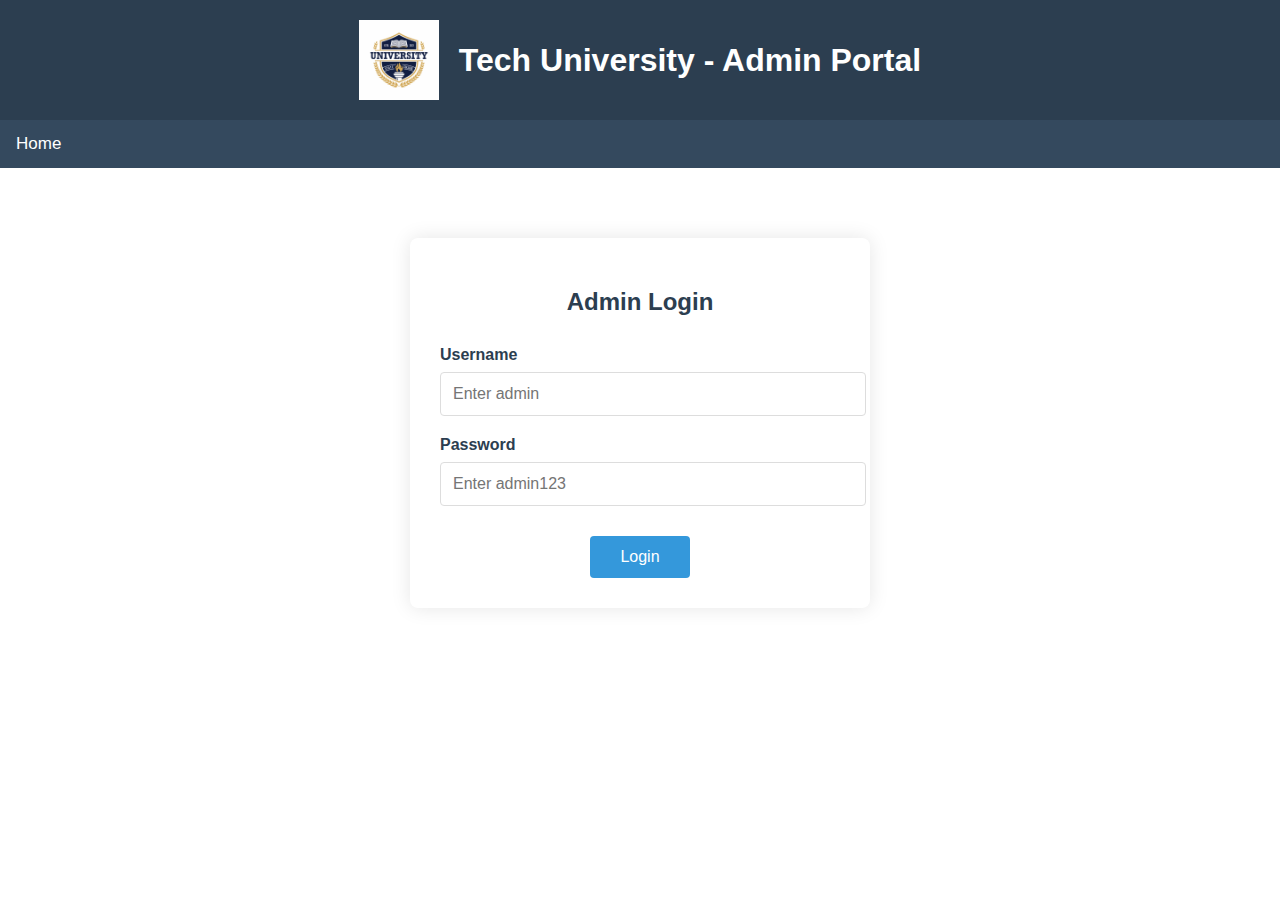
==== admin.html @ 80ec686f "Tech-AI futuristic University" ====
<!DOCTYPE html>
<html lang="en">
<head>
    <meta charset="UTF-8">
    <meta name="viewport" content="width=device-width, initial-scale=1.0">
    <title>Admin Dashboard | Tech University</title>
    <link rel="stylesheet" href="css/styles.css">
    <link rel="stylesheet" href="css/admin.css">
    <link href="https://fonts.googleapis.com/icon?family=Material+Icons" rel="stylesheet">
</head>
<body>
    <div class="header">
        <img src="images/university-logo.png" alt="University Logo" class="logo">
        <h1>Tech University - Admin Dashboard</h1>
        <div class="admin-menu">
            <button id="logoutBtn" class="btn-logout">
                <span class="material-icons">logout</span>
                Logout
            </button>
        </div>
    </div>

    <div class="dashboard-container">
        <div class="registrations-section">
            <h2>Student Registrations</h2>
            <div class="table-container">
                <table id="studentsTable" class="data-table">
                    <thead>
                        <tr>
                            <th>#</th>
                            <th>Full Name</th>
                            <th>Email</th>
                            <th>Phone</th>
                            <th>Programme</th>
                            <th>Registration Date</th>
                        </tr>
                    </thead>
                    <tbody></tbody>
                </table>
            </div>
        </div>

        <div class="toggle-section">
            <div class="view-toggle">
                <button id="performanceBtn" class="toggle-btn active">
                    <span class="material-icons">assessment</span>
                    Student Performance
                </button>
                <button id="feedbackBtn" class="toggle-btn">
                    <span class="material-icons">feedback</span>
                    Student Feedback
                </button>
            </div>
        </div>

        <div class="views-container">
            <div id="performanceView" class="toggle-view active">
                <div class="performance-container">
                    <div class="programme-selector">
                        <label for="programmeSelect">Select Programme:</label>
                        <select id="programmeSelect">
                            <option value="all">All Programmes</option>
                            <option value="BTech-CS">B.Tech Computer Science</option>
                            <option value="BTech-EE">B.Tech Electrical Engineering</option>
                            <option value="BSc-Math">B.Sc Mathematics</option>
                            <option value="BBA">Bachelor of Business Administration</option>
                        </select>
                    </div>
                    
                    <div id="performanceResults" class="performance-results"></div>
                </div>
            </div>

            <div id="feedbackView" class="toggle-view">
                <div class="table-container">
                    <table id="feedbackTable" class="data-table">
                        <thead>
                            <tr>
                                <th>#</th>
                                <th>Name</th>
                                <th>Email</th>
                                <th>Student ID</th>
                                <th>Rating</th>
                                <th>Feedback Type</th>
                                <th>Comments</th>
                                <th>Date</th>
                            </tr>
                        </thead>
                        <tbody></tbody>
                    </table>
                </div>
            </div>
        </div>
    </div>

    <script src="js/storage.js"></script>
    <script src="js/auth.js"></script>
    <script src="js/admin.js"></script>
    <script src="js/performance.js"></script>
</body>
</html>
---- css/styles.css ----
body {
    font-family: Arial, sans-serif;
    margin: 0;
    padding: 0;
}

.header {
    background-color: #2c3e50;
    color: white;
    padding: 20px;
    text-align: center;
    display: flex;
    align-items: center;
    justify-content: center;
}

.logo {
    height: 80px;
    margin-right: 20px;
}

.menu {
    background-color: #34495e;
    overflow: hidden;
}

.menu a {
    float: left;
    color: white;
    text-align: center;
    padding: 14px 16px;
    text-decoration: none;
    font-size: 17px;
}

.menu a:hover {
    background-color: #ddd;
    color: black;
}

.content {
    padding: 20px;
}
---- css/admin.css ----
/* Modern Admin Dashboard Styles */
body {
    font-family: 'Segoe UI', Tahoma, Geneva, Verdana, sans-serif;
    margin: 0;
    padding: 0;
    background-color: #f5f7fa;
    color: #333;
    height: 100vh;
    display: flex;
    flex-direction: column;
}

.header {
    background-color: #2c3e50;
    color: white;
    padding: 15px 30px;
    display: flex;
    align-items: center;
    box-shadow: 0 2px 10px rgba(0, 0, 0, 0.1);
    z-index: 100;
}

.logo {
    height: 50px;
    margin-right: 20px;
}

.admin-menu {
    margin-left: auto;
}

.btn-logout {
    background-color: #e74c3c;
    color: white;
    padding: 8px 20px;
    border: none;
    border-radius: 4px;
    cursor: pointer;
    font-size: 14px;
    transition: background-color 0.3s;
    display: flex;
    align-items: center;
    gap: 8px;
}

.btn-logout:hover {
    background-color: #c0392b;
}

.content {
    flex: 1;
    display: flex;
    flex-direction: column;
    padding: 0;
    overflow: hidden;
}

/* Main Content Grid */
.dashboard-container {
    display: grid;
    grid-template-rows: auto auto 1fr;
    /* height: calc(100vh - 80px); */
    /* overflow: hidden; */
    overflow:scroll;
}

.registrations-section {
    padding: 20px 30px;
    background: white;
    margin: 20px 30px 0;
    border-radius: 8px;
    box-shadow: 0 2px 5px rgba(0, 0, 0, 0.05);
}

.toggle-section {
    padding: 0 30px;
    margin-top: 15px;
}

.view-toggle {
    display: flex;
    gap: 10px;
    padding: 0 10px;
}

.toggle-btn {
    padding: 12px 25px;
    background: #ecf0f1;
    border: none;
    border-radius: 6px 6px 0 0;
    cursor: pointer;
    font-size: 15px;
    font-weight: 500;
    color: #7f8c8d;
    transition: all 0.3s;
    margin-bottom: -1px;
}

.toggle-btn:hover {
    background: #dfe6e9;
    color: #2c3e50;
}

.toggle-btn.active {
    background: white;
    color: #3498db;
    border: 1px solid #ddd;
    border-bottom: 1px solid white;
    box-shadow: 0 2px 3px rgba(0, 0, 0, 0.05);
}

/* Views Container */
.views-container {
    flex: 1;
    background: white;
    margin: 0 30px 30px;
    border-radius: 0 8px 8px 8px;
    box-shadow: 0 2px 10px rgba(0, 0, 0, 0.05);
    overflow: hidden;
    display: flex;
    flex-direction: column;
}

.toggle-view {
    display: none;
    flex: 1;
    overflow: hidden;
    padding: 20px;
}

.toggle-view.active {
    display: flex;
    flex-direction: column;
}

/* Tables Styling */
.table-container {
    flex: 1;
    overflow: auto;
    margin-top: 15px;
}

.data-table {
    width: 100%;
    border-collapse: collapse;
    min-width: 800px;
}

.data-table th {
    background-color: #3498db;
    color: white;
    padding: 12px 15px;
    text-align: left;
    position: sticky;
    top: 0;
    z-index: 10;
}

.data-table td {
    padding: 12px 15px;
    border-bottom: 1px solid #ecf0f1;
}

.data-table tr:nth-child(even) {
    background-color: #f8fafc;
}

.data-table tr:hover {
    background-color: #f1f7fd;
}

/* Performance View Specific */
.performance-container {
    display: flex;
    flex-direction: column;
    height: 100%;
}

.programme-selector {
    display: flex;
    align-items: center;
    gap: 15px;
    margin-bottom: 20px;
}

.programme-selector label {
    font-weight: 500;
    color: #2c3e50;
}

.programme-selector select {
    padding: 8px 12px;
    border-radius: 4px;
    border: 1px solid #ddd;
    background-color: white;
}

.performance-results {
    flex: 1;
    overflow: auto;
}

.programme-performance {
    margin-bottom: 30px;
    background: #f8fafc;
    border-radius: 6px;
    padding: 15px;
    box-shadow: 0 1px 3px rgba(0, 0, 0, 0.05);
}

.programme-performance h3 {
    margin: 0 0 15px 0;
    color: #2c3e50;
    padding-bottom: 10px;
    border-bottom: 1px solid #e0e6ed;
}

.performance-table {
    width: 100%;
    border-collapse: collapse;
}

.performance-table th {
    background-color: #2980b9;
}

/* Scrollbar Styling */
::-webkit-scrollbar {
    width: 8px;
    height: 8px;
}

::-webkit-scrollbar-track {
    background: #f1f1f1;
    border-radius: 4px;
}

::-webkit-scrollbar-thumb {
    background: #c1c1c1;
    border-radius: 4px;
}

::-webkit-scrollbar-thumb:hover {
    background: #a8a8a8;
}

/* Responsive Adjustments */
@media (max-width: 768px) {
    .registrations-section,
    .views-container {
        margin-left: 15px;
        margin-right: 15px;
    }
    
    .header {
        padding: 15px;
    }
    
    .toggle-btn {
        padding: 10px 15px;
        font-size: 14px;
    }
}
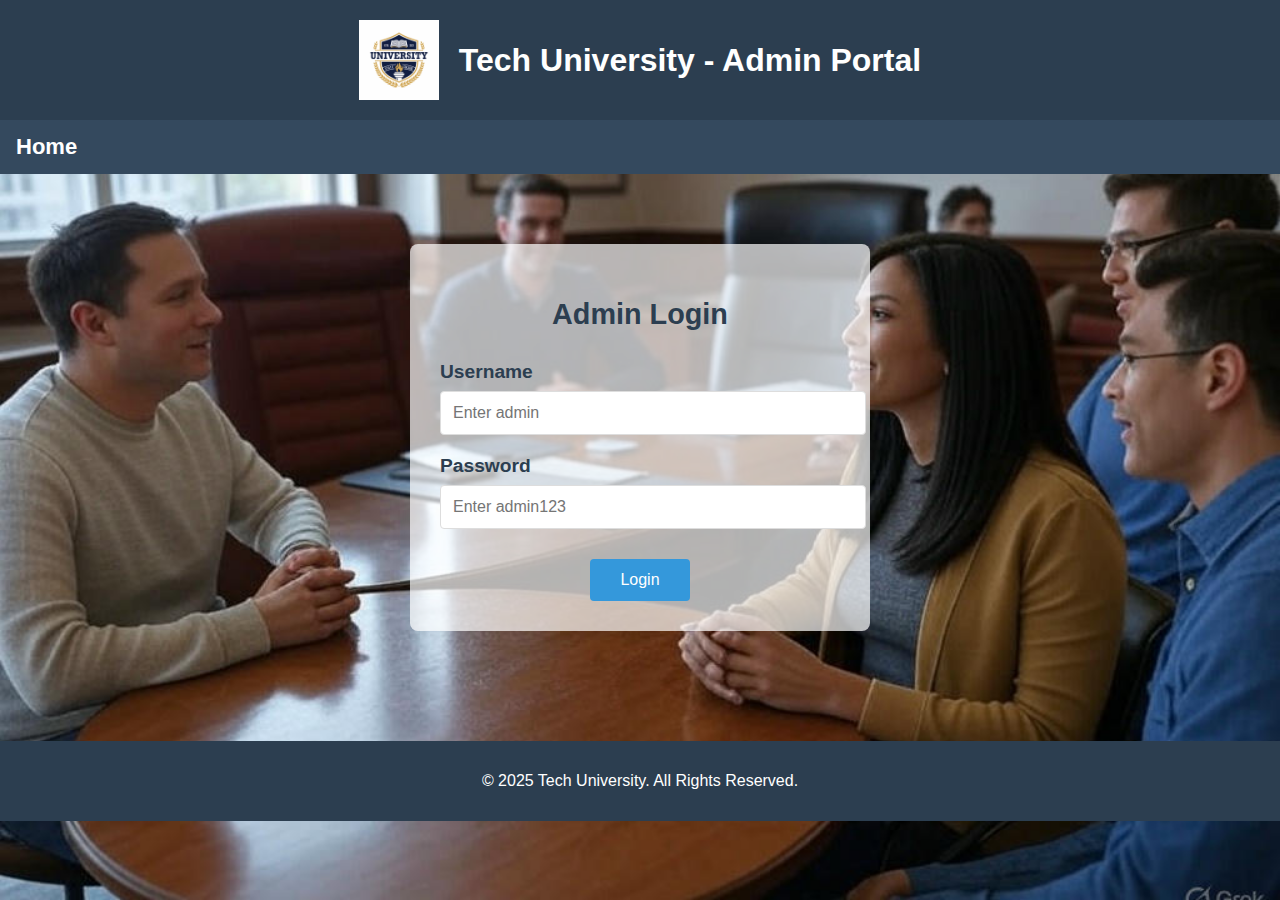
==== commit e3f0a42a: "updated codebase" ====
--- a/admin.html
+++ b/admin.html
@@ -1,101 +1,117 @@
 <!DOCTYPE html>
 <html lang="en">
-<head>
-    <meta charset="UTF-8">
-    <meta name="viewport" content="width=device-width, initial-scale=1.0">
+  <head>
+    <meta charset="UTF-8" />
+    <meta name="viewport" content="width=device-width, initial-scale=1.0" />
     <title>Admin Dashboard | Tech University</title>
-    <link rel="stylesheet" href="css/styles.css">
-    <link rel="stylesheet" href="css/admin.css">
-    <link href="https://fonts.googleapis.com/icon?family=Material+Icons" rel="stylesheet">
-</head>
-<body>
-    <div class="header">
-        <img src="images/university-logo.png" alt="University Logo" class="logo">
+    <link rel="stylesheet" href="css/styles.css" />
+    <link rel="stylesheet" href="css/admin.css" />
+    <link
+      href="https://fonts.googleapis.com/icon?family=Material+Icons"
+      rel="stylesheet"
+    />
+  </head>
+  <body>
+    <div class="background">
+      <div class="header">
+        <img
+          src="images/university-logo.png"
+          alt="University Logo"
+          class="logo"
+        />
         <h1>Tech University - Admin Dashboard</h1>
         <div class="admin-menu">
-            <button id="logoutBtn" class="btn-logout">
-                <span class="material-icons">logout</span>
-                Logout
-            </button>
+          <button id="logoutBtn" class="btn-logout">
+            <span class="material-icons">logout</span>
+            Logout
+          </button>
         </div>
-    </div>
+      </div>
 
-    <div class="dashboard-container">
+      <div class="dashboard-container">
         <div class="registrations-section">
-            <h2>Student Registrations</h2>
-            <div class="table-container">
-                <table id="studentsTable" class="data-table">
-                    <thead>
-                        <tr>
-                            <th>#</th>
-                            <th>Full Name</th>
-                            <th>Email</th>
-                            <th>Phone</th>
-                            <th>Programme</th>
-                            <th>Registration Date</th>
-                        </tr>
-                    </thead>
-                    <tbody></tbody>
-                </table>
-            </div>
+          <h2>Student Registrations</h2>
+          <div class="table-container">
+            <table id="studentsTable" class="data-table">
+              <thead>
+                <tr>
+                  <th>#</th>
+                  <th>Full Name</th>
+                  <th>Email</th>
+                  <th>Phone</th>
+                  <th>Programme</th>
+                  <th>Registration Date</th>
+                </tr>
+              </thead>
+              <tbody></tbody>
+            </table>
+          </div>
         </div>
 
         <div class="toggle-section">
-            <div class="view-toggle">
-                <button id="performanceBtn" class="toggle-btn active">
-                    <span class="material-icons">assessment</span>
-                    Student Performance
-                </button>
-                <button id="feedbackBtn" class="toggle-btn">
-                    <span class="material-icons">feedback</span>
-                    Student Feedback
-                </button>
-            </div>
+          <div class="view-toggle">
+            <button id="performanceBtn" class="toggle-btn active">
+              <span class="material-icons">assessment</span>
+              Student Performance
+            </button>
+            <button id="feedbackBtn" class="toggle-btn">
+              <span class="material-icons">feedback</span>
+              Student Feedback
+            </button>
+          </div>
         </div>
 
         <div class="views-container">
-            <div id="performanceView" class="toggle-view active">
-                <div class="performance-container">
-                    <div class="programme-selector">
-                        <label for="programmeSelect">Select Programme:</label>
-                        <select id="programmeSelect">
-                            <option value="all">All Programmes</option>
-                            <option value="BTech-CS">B.Tech Computer Science</option>
-                            <option value="BTech-EE">B.Tech Electrical Engineering</option>
-                            <option value="BSc-Math">B.Sc Mathematics</option>
-                            <option value="BBA">Bachelor of Business Administration</option>
-                        </select>
-                    </div>
-                    
-                    <div id="performanceResults" class="performance-results"></div>
-                </div>
+          <div id="performanceView" class="toggle-view active">
+            <div class="performance-container">
+              <div class="programme-selector">
+                <label for="programmeSelect">Select Programme:</label>
+                <select id="programmeSelect">
+                  <option value="all">All Programmes</option>
+                  <option value="BTech-CS">B.Tech Computer Science</option>
+                  <option value="BTech-EE">
+                    B.Tech Electrical Engineering
+                  </option>
+                  <option value="BSc-Math">B.Sc Mathematics</option>
+                  <option value="BBA">
+                    Bachelor of Business Administration
+                  </option>
+                </select>
+              </div>
+
+              <div id="performanceResults" class="performance-results"></div>
             </div>
+          </div>
 
-            <div id="feedbackView" class="toggle-view">
-                <div class="table-container">
-                    <table id="feedbackTable" class="data-table">
-                        <thead>
-                            <tr>
-                                <th>#</th>
-                                <th>Name</th>
-                                <th>Email</th>
-                                <th>Student ID</th>
-                                <th>Rating</th>
-                                <th>Feedback Type</th>
-                                <th>Comments</th>
-                                <th>Date</th>
-                            </tr>
-                        </thead>
-                        <tbody></tbody>
-                    </table>
-                </div>
+          <div id="feedbackView" class="toggle-view">
+            <div class="table-container">
+              <table id="feedbackTable" class="data-table">
+                <thead>
+                  <tr>
+                    <th>#</th>
+                    <th>Name</th>
+                    <th>Email</th>
+                    <th>Student ID</th>
+                    <th>Rating</th>
+                    <th>Feedback Type</th>
+                    <th>Comments</th>
+                    <th>Date</th>
+                  </tr>
+                </thead>
+                <tbody></tbody>
+              </table>
             </div>
+          </div>
         </div>
+      </div>
+
+      <footer class="footer">
+        <p>&copy; 2025 Tech University. All Rights Reserved.</p>
+      </footer>
     </div>
-
     <script src="js/storage.js"></script>
     <script src="js/auth.js"></script>
     <script src="js/admin.js"></script>
     <script src="js/performance.js"></script>
-</body>
-</html>+  </body>
+</html>
--- a/css/styles.css
+++ b/css/styles.css
@@ -1,3 +1,15 @@
+/* background-color: rgba(255, 255, 255, 0.694); */
+/* 
+.background {
+    background-image: url('../images/login.jpg');  
+    background-size: cover;
+    background-position: center;
+    background-repeat: no-repeat;
+    min-height: 100vh;
+    padding: 0;
+    margin: 0;
+} */
+
 body {
     font-family: Arial, sans-serif;
     margin: 0;
@@ -30,7 +42,8 @@
     text-align: center;
     padding: 14px 16px;
     text-decoration: none;
-    font-size: 17px;
+    font-size: 22px;
+    font-weight: bold;
 }
 
 .menu a:hover {
@@ -40,4 +53,59 @@
 
 .content {
     padding: 20px;
-}+}
+
+/* Footer Styling */
+.footer {
+    background-color: #2c3e50;
+    color: white;
+    text-align: center;
+    padding: 15px 0;
+    margin-top: 40px;
+}
+
+/* Responsive Styles */
+@media (max-width: 768px) {
+    .header {
+        flex-direction: column;
+        text-align: center;
+    }
+
+    .logo {
+        height: 60px;
+        margin: 10px 0;
+    }
+
+    .menu a {
+        float: none;
+        display: block;
+        text-align: left;
+        font-size: 20px;
+        padding: 12px;
+        border-bottom: 1px solid #2c3e50;
+    }
+
+    .content {
+        padding: 15px;
+    }
+}
+
+@media (max-width: 480px) {
+    .menu a {
+        font-size: 18px;
+        padding: 10px;
+    }
+
+    .logo {
+        height: 50px;
+    }
+
+    .header h1 {
+        font-size: 22px;
+        padding: 10px;
+    }
+
+    .content {
+        padding: 10px;
+    }
+}
--- a/css/admin.css
+++ b/css/admin.css
@@ -10,6 +10,16 @@
     flex-direction: column;
 }
 
+.background {
+    background-image: url('../images/server.jpg');  
+    background-size: cover;
+    background-position: center;
+    background-repeat: no-repeat;
+    min-height: 100vh;
+    padding: 0;
+    margin: 0;
+}
+
 .header {
     background-color: #2c3e50;
     color: white;
@@ -65,8 +75,10 @@
 }
 
 .registrations-section {
+    font-weight: bold;
     padding: 20px 30px;
     background: white;
+    font-size: larger;
     margin: 20px 30px 0;
     border-radius: 8px;
     box-shadow: 0 2px 5px rgba(0, 0, 0, 0.05);
@@ -75,6 +87,7 @@
 .toggle-section {
     padding: 0 30px;
     margin-top: 15px;
+    font-size: larger;
 }
 
 .view-toggle {
@@ -112,13 +125,16 @@
 /* Views Container */
 .views-container {
     flex: 1;
-    background: white;
+    /* background: white; */
+    background-color: rgb(255, 255, 255);
+    font-weight: bold;
     margin: 0 30px 30px;
     border-radius: 0 8px 8px 8px;
     box-shadow: 0 2px 10px rgba(0, 0, 0, 0.05);
     overflow: hidden;
     display: flex;
     flex-direction: column;
+    font-size: larger;
 }
 
 .toggle-view {
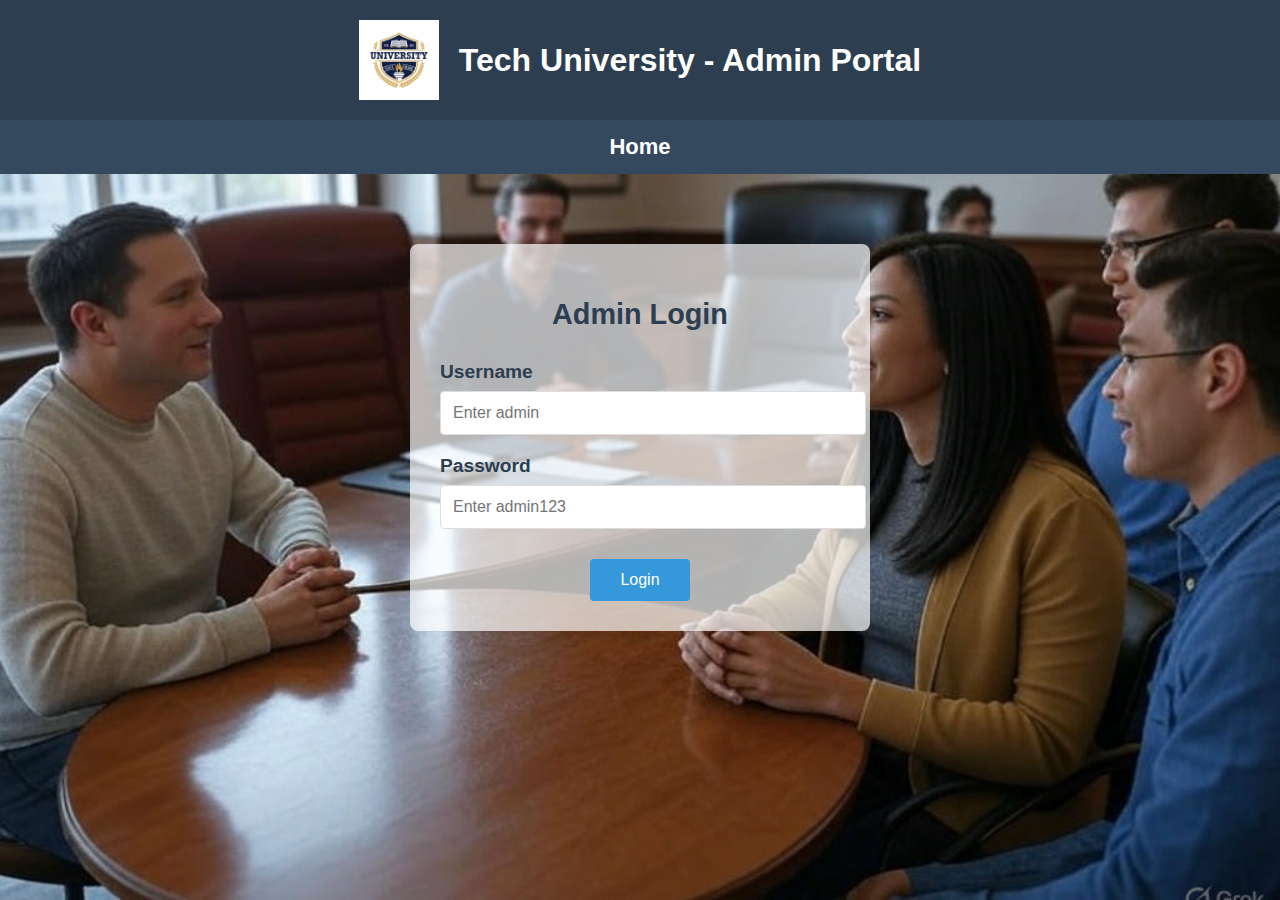
==== commit 490c409f: "new features added programme wise students lists page." ====
--- a/admin.html
+++ b/admin.html
@@ -105,9 +105,9 @@
         </div>
       </div>
 
-      <footer class="footer">
+      <!-- <footer class="footer">
         <p>&copy; 2025 Tech University. All Rights Reserved.</p>
-      </footer>
+      </footer> -->
     </div>
     <script src="js/storage.js"></script>
     <script src="js/auth.js"></script>
--- a/css/styles.css
+++ b/css/styles.css
@@ -1,36 +1,24 @@
-/* background-color: rgba(255, 255, 255, 0.694); */
-/* 
-.background {
-    background-image: url('../images/login.jpg');  
-    background-size: cover;
-    background-position: center;
-    background-repeat: no-repeat;
-    min-height: 100vh;
-    padding: 0;
-    margin: 0;
-} */
-
 body {
-    font-family: Arial, sans-serif;
-    margin: 0;
-    padding: 0;
+  font-family: Arial, sans-serif;
+  margin: 0;
+  padding: 0;
 }
 
 .header {
-    background-color: #2c3e50;
-    color: white;
-    padding: 20px;
-    text-align: center;
-    display: flex;
-    align-items: center;
-    justify-content: center;
+  background-color: #2c3e50;
+  color: white;
+  padding: 20px;
+  text-align: center;
+  display: flex;
+  align-items: center;
+  justify-content: center;
 }
 
 .logo {
-    height: 80px;
-    margin-right: 20px;
+  height: 80px;
+  margin-right: 20px;
 }
-
+/*  
 .menu {
     background-color: #34495e;
     overflow: hidden;
@@ -49,63 +37,95 @@
 .menu a:hover {
     background-color: #ddd;
     color: black;
+} */
+
+/* updated */
+.menu {
+  display: flex;
+  flex-wrap: wrap;
+  justify-content: space-around;
+  background-color: #34495e;
+  overflow: hidden;
+}
+
+.menu a {
+  flex: 1 1 auto;
+  text-align: center;
+  float: left;
+  color: white;
+  padding: 14px 16px;
+  text-decoration: none;
+  font-size: 22px;
+  font-weight: bold;
+  transition: background-color 0.3s;
+}
+
+.menu a:hover {
+  background-color: #ddd;
+  color: black;
 }
 
 .content {
-    padding: 20px;
+  padding: 20px;
 }
 
 /* Footer Styling */
 .footer {
-    background-color: #2c3e50;
-    color: white;
-    text-align: center;
-    padding: 15px 0;
-    margin-top: 40px;
+  background-color: #2c3e50;
+  color: white;
+  text-align: center;
+  padding: 15px 0;
+  margin-top: 40px;
 }
 
 /* Responsive Styles */
 @media (max-width: 768px) {
-    .header {
-        flex-direction: column;
-        text-align: center;
-    }
+  .menu {
+    flex-direction: column;
+  }
+  .header {
+    flex-direction: column;
+    text-align: center;
+  }
 
-    .logo {
-        height: 60px;
-        margin: 10px 0;
-    }
+  .logo {
+    height: 60px;
+    margin: 10px 0;
+  }
 
-    .menu a {
-        float: none;
-        display: block;
-        text-align: left;
-        font-size: 20px;
-        padding: 12px;
-        border-bottom: 1px solid #2c3e50;
-    }
+  .menu a {
+    float: none;
+    display: block;
+    text-align: left;
+    font-size: 20px;
+    padding: 12px;
+    border-bottom: 1px solid #2c3e50;
+  }
 
-    .content {
-        padding: 15px;
-    }
+  .content {
+    padding: 15px;
+  }
 }
 
 @media (max-width: 480px) {
-    .menu a {
-        font-size: 18px;
-        padding: 10px;
-    }
+  .menu {
+    flex-direction: column;
+  }
+  .menu a {
+    font-size: 18px;
+    padding: 10px;
+  }
 
-    .logo {
-        height: 50px;
-    }
+  .logo {
+    height: 50px;
+  }
 
-    .header h1 {
-        font-size: 22px;
-        padding: 10px;
-    }
+  .header h1 {
+    font-size: 22px;
+    padding: 10px;
+  }
 
-    .content {
-        padding: 10px;
-    }
+  .content {
+    padding: 10px;
+  }
 }
